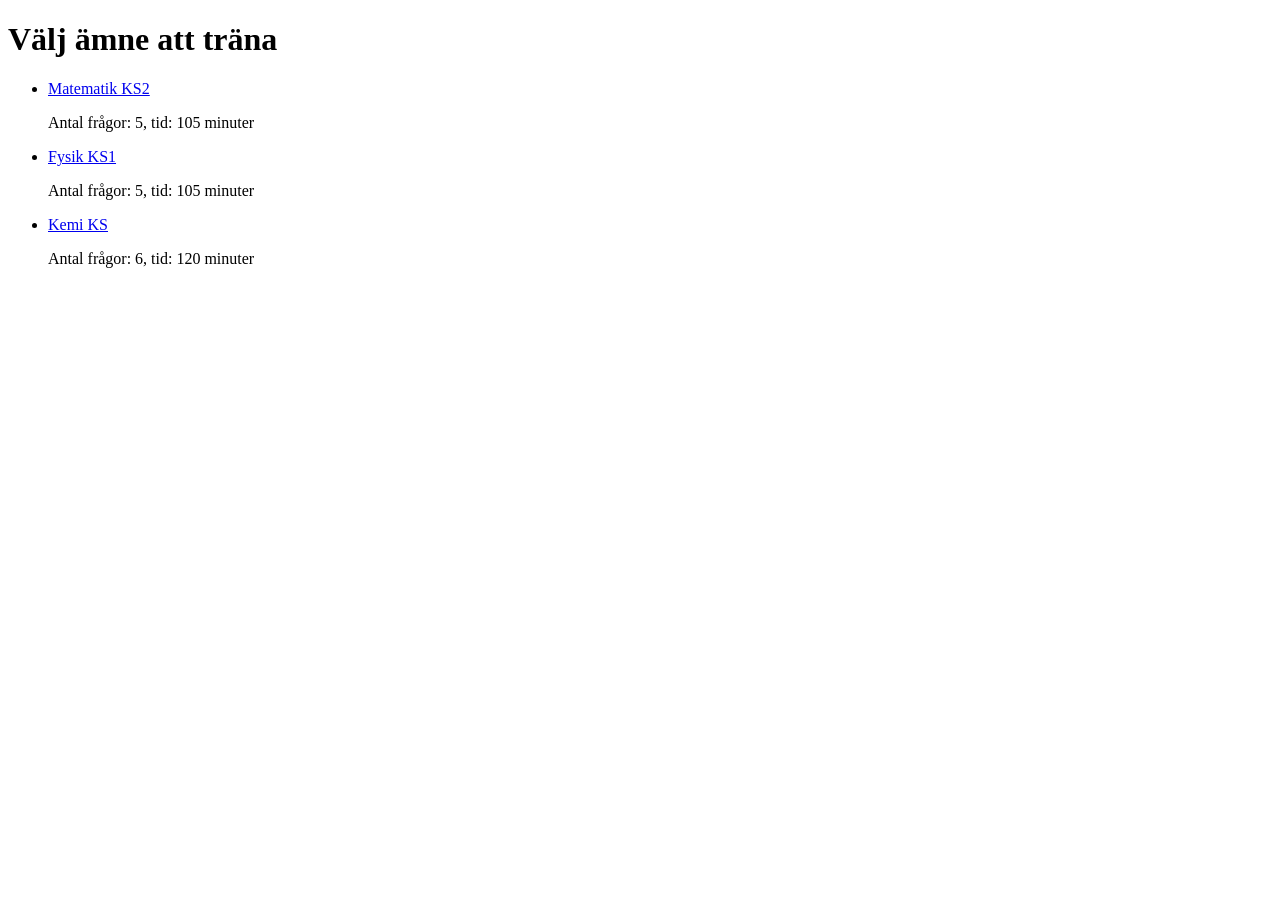
==== KS Förberedelse/index.html @ 9520d7ae "feat: add KS subject configuration and hub" ====
<!DOCTYPE html>
<html lang="sv">
  <head>
    <meta charset="UTF-8">
    <meta name="viewport" content="width=device-width, initial-scale=1.0">
    <title>KS-ämnen</title>
    <meta name="description" content="Välj ämne för KS-förberedelse.">
  </head>
  <body>
    <main>
      <h1>Välj ämne att träna</h1>
      <section aria-label="Ämnesval">
        <ul>
          <li>
            <a href="Matematik KS2/index.html">Matematik KS2</a>
            <p>Antal frågor: 5, tid: 105 minuter</p>
          </li>
          <li>
            <a href="Fysik KS1/index.html">Fysik KS1</a>
            <p>Antal frågor: 5, tid: 105 minuter</p>
          </li>
          <li>
            <a href="Kemi KS/index.html">Kemi KS</a>
            <p>Antal frågor: 6, tid: 120 minuter</p>
          </li>
        </ul>
      </section>
    </main>
  </body>
</html>
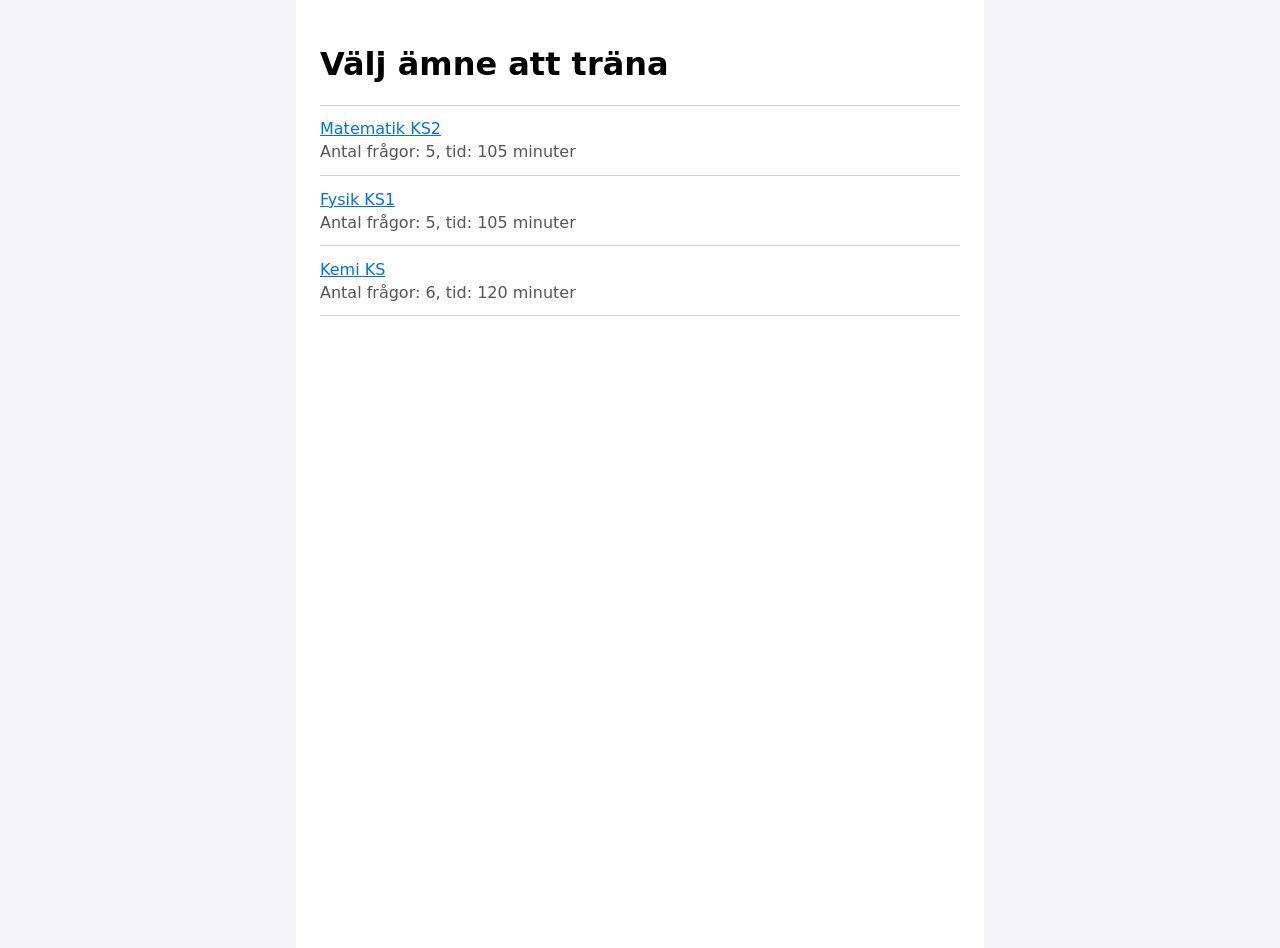
==== commit cd5c855f: "fix: add minimal styling tokens to KS hub" ====
--- a/KS Förberedelse/index.html
+++ b/KS Förberedelse/index.html
@@ -5,6 +5,54 @@
     <meta name="viewport" content="width=device-width, initial-scale=1.0">
     <title>KS-ämnen</title>
     <meta name="description" content="Välj ämne för KS-förberedelse.">
+    <style>
+      :root {
+        font-family: system-ui, -apple-system, Segoe UI, Roboto, sans-serif;
+        color: #000;
+      }
+
+      body {
+        margin: 0;
+        background: #f5f5f7;
+        color: #000;
+      }
+
+      main {
+        max-width: 40rem;
+        margin: 0 auto;
+        padding: 1.5rem;
+        background: #ffffff;
+        min-height: 100vh;
+      }
+
+      section {
+        border-top: 1px solid #d2d2d7;
+      }
+
+      ul {
+        list-style: none;
+        margin: 0;
+        padding: 0;
+      }
+
+      li {
+        padding: 0.85rem 0;
+        border-bottom: 1px solid #d2d2d7;
+      }
+
+      a {
+        color: #0071e3;
+      }
+
+      a:hover {
+        text-decoration: underline;
+      }
+
+      p {
+        margin: 0.25rem 0 0;
+        color: #555;
+      }
+    </style>
   </head>
   <body>
     <main>
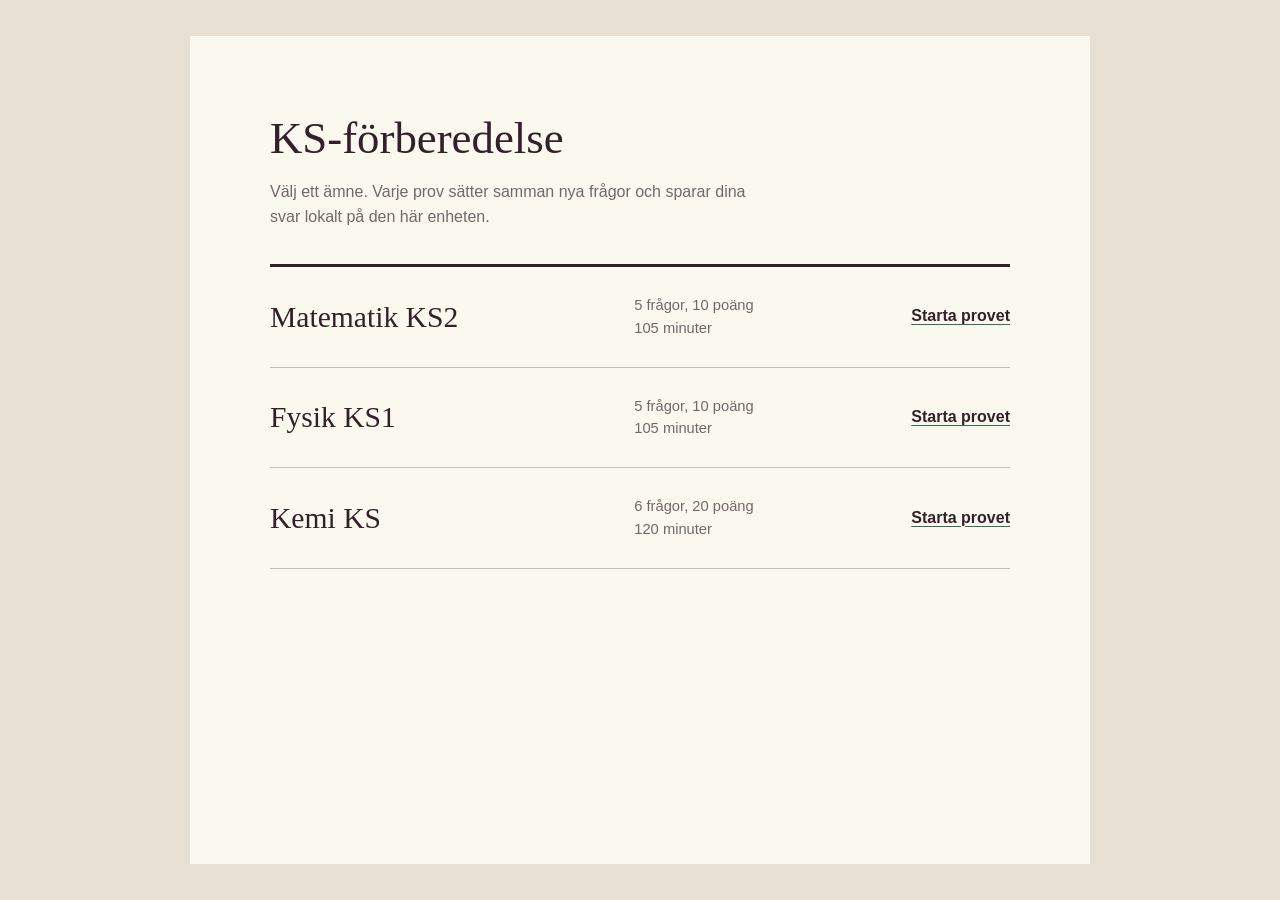
==== commit 96e9f0d6: "style: apply academic journal interface" ====
--- a/KS Förberedelse/index.html
+++ b/KS Förberedelse/index.html
@@ -3,76 +3,35 @@
   <head>
     <meta charset="UTF-8">
     <meta name="viewport" content="width=device-width, initial-scale=1.0">
-    <title>KS-ämnen</title>
-    <meta name="description" content="Välj ämne för KS-förberedelse.">
-    <style>
-      :root {
-        font-family: system-ui, -apple-system, Segoe UI, Roboto, sans-serif;
-        color: #000;
-      }
-
-      body {
-        margin: 0;
-        background: #f5f5f7;
-        color: #000;
-      }
-
-      main {
-        max-width: 40rem;
-        margin: 0 auto;
-        padding: 1.5rem;
-        background: #ffffff;
-        min-height: 100vh;
-      }
-
-      section {
-        border-top: 1px solid #d2d2d7;
-      }
-
-      ul {
-        list-style: none;
-        margin: 0;
-        padding: 0;
-      }
-
-      li {
-        padding: 0.85rem 0;
-        border-bottom: 1px solid #d2d2d7;
-      }
-
-      a {
-        color: #0071e3;
-      }
-
-      a:hover {
-        text-decoration: underline;
-      }
-
-      p {
-        margin: 0.25rem 0 0;
-        color: #555;
-      }
-    </style>
+    <title>KS-förberedelse</title>
+    <meta name="description" content="Träna inför kontrollskrivningar i matematik, fysik och kemi.">
+    <link rel="stylesheet" href="assets/app.css">
   </head>
-  <body>
-    <main>
-      <h1>Välj ämne att träna</h1>
-      <section aria-label="Ämnesval">
-        <ul>
-          <li>
-            <a href="Matematik KS2/index.html">Matematik KS2</a>
-            <p>Antal frågor: 5, tid: 105 minuter</p>
+  <body class="hub-page">
+    <main class="hub-shell">
+      <header class="hub-masthead">
+        <h1>KS-förberedelse</h1>
+        <p>Välj ett ämne. Varje prov sätter samman nya frågor och sparar dina svar lokalt på den här enheten.</p>
+      </header>
+      <nav aria-label="Välj ämne">
+        <ul class="subject-list">
+          <li class="subject-row">
+            <h2>Matematik KS2</h2>
+            <p class="subject-structure"><span>5 frågor, 10 poäng</span><span>105 minuter</span></p>
+            <a class="subject-start" href="Matematik KS2/index.html">Starta provet</a>
           </li>
-          <li>
-            <a href="Fysik KS1/index.html">Fysik KS1</a>
-            <p>Antal frågor: 5, tid: 105 minuter</p>
+          <li class="subject-row">
+            <h2>Fysik KS1</h2>
+            <p class="subject-structure"><span>5 frågor, 10 poäng</span><span>105 minuter</span></p>
+            <a class="subject-start" href="Fysik KS1/index.html">Starta provet</a>
           </li>
-          <li>
-            <a href="Kemi KS/index.html">Kemi KS</a>
-            <p>Antal frågor: 6, tid: 120 minuter</p>
+          <li class="subject-row">
+            <h2>Kemi KS</h2>
+            <p class="subject-structure"><span>6 frågor, 20 poäng</span><span>120 minuter</span></p>
+            <a class="subject-start" href="Kemi KS/index.html">Starta provet</a>
           </li>
         </ul>
-      </section>
+      </nav>
     </main>
   </body>
 </html>
--- a/KS Förberedelse/assets/app.css
+++ b/KS Förberedelse/assets/app.css
@@ -0,0 +1,1125 @@
+:root {
+  --paper: #FBF8EF;
+  --ground: #E8E1D3;
+  --ink: #34202A;
+  --muted: #74676C;
+  --rule: #C9BEB8;
+  --work: #356B59;
+  --attention: #A94F3B;
+  font-family: "Helvetica Neue", Arial, sans-serif;
+  color: var(--ink);
+  background: var(--ground);
+  color-scheme: light;
+}
+
+* {
+  box-sizing: border-box;
+}
+
+html {
+  background: var(--ground);
+}
+
+body {
+  min-width: 320px;
+  min-height: 100vh;
+  margin: 0;
+  overflow-wrap: break-word;
+  background: var(--ground);
+  color: var(--ink);
+  font-size: 16px;
+  line-height: 1.55;
+}
+
+img,
+svg {
+  max-width: 100%;
+  height: auto;
+}
+
+h1,
+h2,
+h3 {
+  font-family: Georgia, "Times New Roman", serif;
+  font-weight: 400;
+}
+
+button,
+input,
+summary {
+  font-family: "Helvetica Neue", Arial, sans-serif;
+  font-size: inherit;
+}
+
+button,
+a,
+summary {
+  -webkit-tap-highlight-color: transparent;
+}
+
+button {
+  min-height: 44px;
+}
+
+a {
+  color: var(--ink);
+  text-decoration-color: var(--work);
+  text-decoration-thickness: 1px;
+  text-underline-offset: 0.2em;
+}
+
+a:hover {
+  text-decoration-thickness: 2px;
+}
+
+button:focus-visible,
+a:focus-visible,
+input:focus-visible,
+summary:focus-visible,
+.formula-dialog-content:focus-visible,
+#exam-app:focus-visible {
+  outline: 3px solid var(--work);
+  outline-offset: 3px;
+}
+
+.visually-hidden {
+  position: absolute;
+  width: 1px;
+  height: 1px;
+  padding: 0;
+  margin: -1px;
+  overflow: hidden;
+  clip: rect(0, 0, 0, 0);
+  white-space: nowrap;
+  border: 0;
+}
+
+.app-header {
+  background: var(--paper);
+  border-bottom: 1px solid var(--rule);
+}
+
+.header-inner {
+  display: flex;
+  align-items: center;
+  gap: 18px;
+  width: min(calc(100% - 40px), 1120px);
+  min-height: 72px;
+  margin: 0 auto;
+}
+
+.back-link,
+.text-button {
+  color: var(--ink);
+  background: transparent;
+  border: 0;
+  border-radius: 4px;
+  padding: 9px 3px;
+  cursor: pointer;
+  text-decoration: underline;
+  text-decoration-color: var(--rule);
+  text-underline-offset: 0.2em;
+}
+
+.back-link {
+  display: inline-flex;
+  align-items: center;
+  flex: 0 0 auto;
+  min-height: 44px;
+  text-decoration-color: var(--work);
+}
+
+.back-link:hover,
+.text-button:hover {
+  text-decoration-color: currentColor;
+}
+
+.subject-heading {
+  min-width: 9rem;
+  margin-right: auto;
+}
+
+.subject-heading strong,
+.subject-heading span {
+  display: block;
+}
+
+.subject-heading strong {
+  font-family: Georgia, "Times New Roman", serif;
+  font-size: 1.08rem;
+  font-weight: 400;
+  line-height: 1.25;
+}
+
+.subject-heading span {
+  margin-top: 2px;
+  color: var(--muted);
+  font-size: 0.82rem;
+}
+
+.timer,
+.header-actions {
+  display: flex;
+  align-items: center;
+  gap: 7px;
+}
+
+.timer output {
+  min-width: 5.5rem;
+  color: var(--ink);
+  font-variant-numeric: tabular-nums;
+  text-align: center;
+}
+
+.timer button,
+.neutral-button {
+  color: var(--ink);
+  background: transparent;
+  border: 1px solid var(--rule);
+  border-radius: 4px;
+  padding: 8px 12px;
+  cursor: pointer;
+}
+
+.timer button:hover,
+.neutral-button:hover {
+  background: rgb(52 32 42 / 5%);
+  border-color: var(--muted);
+}
+
+.timer button[disabled],
+.neutral-button[disabled],
+.primary-button[disabled] {
+  color: var(--muted);
+  cursor: default;
+  opacity: 0.5;
+}
+
+.exam-layout {
+  display: grid;
+  grid-template-columns: 104px minmax(0, 72ch);
+  gap: 48px;
+  justify-content: center;
+  width: min(calc(100% - 40px), 1120px);
+  min-height: calc(100vh - 112px);
+  margin: 0 auto 40px;
+  padding: 52px clamp(32px, 6vw, 76px) 84px;
+  background: var(--paper);
+  box-shadow: 0 18px 54px rgb(52 32 42 / 10%);
+}
+
+.question-nav {
+  position: sticky;
+  top: 24px;
+  align-self: start;
+  padding-left: 12px;
+  border-left: 3px solid var(--ink);
+}
+
+.question-nav ol {
+  display: flex;
+  flex-direction: column;
+  gap: 5px;
+  margin: 0;
+  padding: 0;
+  list-style: none;
+}
+
+.question-nav button {
+  display: grid;
+  grid-template-columns: 24px 1fr;
+  align-items: center;
+  width: 100%;
+  min-height: 44px;
+  padding: 5px 7px;
+  color: var(--muted);
+  background: transparent;
+  border: 1px solid transparent;
+  border-radius: 4px;
+  cursor: pointer;
+  text-align: left;
+}
+
+.question-nav button:hover {
+  color: var(--ink);
+  border-color: var(--rule);
+}
+
+.question-nav button[aria-current="step"] {
+  background: var(--ink);
+  color: var(--paper);
+  border-color: var(--ink);
+}
+
+.question-marker {
+  font-size: 0.72rem;
+  line-height: 1;
+  text-align: center;
+}
+
+.question-nav button[data-state="answered"]:not([aria-current="step"]) .question-marker,
+.question-nav button[data-state="started"]:not([aria-current="step"]) .question-marker {
+  color: var(--work);
+}
+
+.question-nav button[data-flagged="true"] {
+  border-color: var(--attention);
+}
+
+.question-nav button[data-flagged="true"] .question-marker::after {
+  content: " ⚑ ";
+  color: var(--attention);
+}
+
+#exam-app {
+  width: 100%;
+  max-width: 72ch;
+  min-width: 0;
+  outline: none;
+}
+
+.empty-state {
+  padding: 34px 0;
+  border-top: 1px solid var(--rule);
+}
+
+.empty-state h1,
+.question-heading h1 {
+  margin: 0;
+  font-size: clamp(1.75rem, 4vw, 2.35rem);
+  line-height: 1.12;
+}
+
+.empty-state p {
+  max-width: 38rem;
+  margin: 10px 0 0;
+  color: var(--muted);
+}
+
+.question-header {
+  display: flex;
+  align-items: flex-start;
+  gap: 20px;
+  padding-bottom: 20px;
+  border-bottom: 1px solid var(--rule);
+}
+
+.question-heading {
+  margin-right: auto;
+}
+
+.question-heading p {
+  margin: 0 0 7px;
+  color: var(--muted);
+  font-size: 0.9rem;
+}
+
+.flag-button[aria-pressed="true"] {
+  color: var(--attention);
+  border-color: var(--attention);
+}
+
+.prompt,
+.solution {
+  font-family: Georgia, "Times New Roman", serif;
+  font-size: 1.07rem;
+  line-height: 1.7;
+}
+
+.prompt {
+  margin: 30px 0;
+}
+
+.prompt > :first-child,
+.solution > :first-child {
+  margin-top: 0;
+}
+
+.prompt > :last-child,
+.solution > :last-child {
+  margin-bottom: 0;
+}
+
+.answer-area {
+  margin: 30px 0;
+  padding-top: 24px;
+  border-top: 1px solid var(--rule);
+}
+
+.answer-field + .answer-field {
+  margin-top: 20px;
+}
+
+.answer-field label,
+.choice-fieldset legend {
+  display: block;
+  margin-bottom: 7px;
+  font-weight: 600;
+}
+
+.answer-field input {
+  display: block;
+  width: 100%;
+  min-height: 46px;
+  color: var(--ink);
+  background: var(--paper);
+  border: 1px solid var(--rule);
+  border-radius: 4px;
+  padding: 11px 13px;
+}
+
+.answer-field input:hover,
+.answer-field input:focus {
+  border-color: var(--work);
+}
+
+.answer-input {
+  display: flex;
+  align-items: stretch;
+}
+
+.answer-input input {
+  flex: 1 1 auto;
+  width: auto;
+  min-width: 0;
+  border-radius: 4px 0 0 4px;
+}
+
+.answer-unit {
+  display: flex;
+  align-items: center;
+  justify-content: center;
+  flex: 0 0 auto;
+  min-width: 3.25rem;
+  padding: 11px 13px;
+  color: var(--muted);
+  background: var(--ground);
+  border: 1px solid var(--rule);
+  border-left: 0;
+  border-radius: 0 4px 4px 0;
+  font-weight: 600;
+  white-space: nowrap;
+}
+
+.choice-fieldset {
+  min-width: 0;
+  margin: 0;
+  padding: 0;
+  border: 0;
+}
+
+.choice-option {
+  display: flex;
+  align-items: center;
+  gap: 10px;
+  min-height: 44px;
+  padding: 7px 9px;
+  border: 1px solid transparent;
+  border-radius: 4px;
+  cursor: pointer;
+}
+
+.choice-option:hover {
+  background: rgb(53 107 89 / 6%);
+  border-color: var(--rule);
+}
+
+.choice-option input {
+  flex: 0 0 auto;
+  width: 1.15rem;
+  height: 1.15rem;
+  margin: 0;
+  accent-color: var(--work);
+}
+
+.work-on-paper {
+  margin: 26px 0;
+  padding: 14px 0 14px 18px;
+  background: rgb(53 107 89 / 5%);
+  border-left: 3px solid var(--work);
+}
+
+.comparison {
+  margin: 26px 0;
+  padding: 17px 0 0;
+  background: transparent;
+  border-top: 3px solid var(--work);
+}
+
+.work-on-paper h2,
+.comparison h2 {
+  margin: 0 0 6px;
+  color: var(--work);
+  font-size: 1.06rem;
+  line-height: 1.3;
+}
+
+.work-on-paper h2::before {
+  content: "✎";
+  display: inline-block;
+  margin-right: 0.55rem;
+  font-family: Georgia, "Times New Roman", serif;
+}
+
+.work-on-paper p,
+.comparison p {
+  margin: 0;
+}
+
+.rubric-checklist {
+  margin: 14px 0 0;
+  padding-left: 1.25rem;
+}
+
+.rubric-checklist li + li {
+  margin-top: 5px;
+}
+
+.field-help {
+  margin: 6px 0 0;
+  color: var(--muted);
+  font-size: 0.9rem;
+}
+
+.saved-answer {
+  min-height: 3rem;
+  margin: 0;
+  padding: 11px 13px;
+  background: transparent;
+  border: 1px solid var(--rule);
+  border-radius: 4px;
+  white-space: pre-wrap;
+}
+
+.grade {
+  margin: 30px 0;
+  padding: 22px 0;
+  border-top: 1px solid var(--rule);
+  border-bottom: 1px solid var(--rule);
+}
+
+.grade h2,
+.solution h2 {
+  margin: 0 0 10px;
+  line-height: 1.25;
+}
+
+.grade-summary {
+  display: flex;
+  align-items: baseline;
+  flex-wrap: wrap;
+  gap: 7px 12px;
+}
+
+.grade-summary strong {
+  color: var(--ink);
+  font-family: Georgia, "Times New Roman", serif;
+  font-size: 1.25rem;
+  font-weight: 400;
+}
+
+.grade-summary span,
+.grade-message,
+.interpreted-answer {
+  color: var(--muted);
+}
+
+.grade-message {
+  margin: 7px 0 0;
+}
+
+.field-results {
+  margin: 18px 0 0;
+  padding: 0;
+  list-style: none;
+}
+
+.field-results li {
+  padding: 11px 0;
+  border-top: 1px solid var(--rule);
+}
+
+.field-results p {
+  margin: 2px 0 0;
+}
+
+.point-choices {
+  display: flex;
+  flex-wrap: wrap;
+  gap: 8px;
+  margin-top: 10px;
+}
+
+.point-choices button[aria-pressed="true"] {
+  color: var(--paper);
+  background: var(--ink);
+  border-color: var(--ink);
+}
+
+.override-grade {
+  margin-top: 14px;
+  border-top: 1px solid var(--rule);
+}
+
+.override-grade summary {
+  min-height: 44px;
+  padding: 11px 0;
+  color: var(--muted);
+  cursor: pointer;
+  font-size: 0.9rem;
+}
+
+.solution-controls {
+  margin: 24px 0;
+}
+
+.solution {
+  margin: 20px 0 28px;
+  padding: 20px 0 0;
+  background: transparent;
+  border-top: 3px solid var(--work);
+}
+
+.exam-total {
+  margin: 28px 0;
+  padding: 18px;
+  background: rgb(255 255 255 / 38%);
+  border: 1px solid var(--rule);
+  border-radius: 6px;
+}
+
+.exam-total strong,
+.exam-total span {
+  display: block;
+}
+
+.exam-total strong {
+  font-family: Georgia, "Times New Roman", serif;
+  font-size: 1.2rem;
+  font-weight: 400;
+}
+
+.exam-total span {
+  margin-top: 4px;
+  color: var(--muted);
+}
+
+.screen-controls {
+  display: flex;
+  align-items: center;
+  gap: 10px;
+  margin-top: 36px;
+  padding-top: 18px;
+  border-top: 1px solid var(--rule);
+}
+
+.screen-controls .next-button {
+  margin-left: auto;
+}
+
+.primary-button {
+  color: var(--paper);
+  background: var(--ink);
+  border: 1px solid var(--ink);
+  border-radius: 4px;
+  padding: 9px 16px;
+  font-weight: 600;
+  cursor: pointer;
+}
+
+.primary-button:hover {
+  background: var(--work);
+  border-color: var(--work);
+}
+
+.status-region {
+  position: fixed;
+  right: 20px;
+  bottom: 20px;
+  max-width: min(24rem, calc(100% - 40px));
+  margin: 0;
+  padding: 11px 14px;
+  color: var(--ink);
+  background: var(--paper);
+  border: 1px solid var(--attention);
+  border-left-width: 4px;
+  border-radius: 4px;
+}
+
+.status-region:empty {
+  display: none;
+}
+
+dialog {
+  width: min(32rem, calc(100% - 32px));
+  color: var(--ink);
+  background: var(--paper);
+  border: 1px solid var(--rule);
+  border-top: 3px solid var(--ink);
+  border-radius: 6px;
+  padding: 24px;
+}
+
+dialog:not([open]) {
+  display: none;
+}
+
+dialog::backdrop {
+  background: rgb(52 32 42 / 38%);
+}
+
+dialog h2 {
+  margin: 0 0 8px;
+  font-size: 1.45rem;
+  line-height: 1.22;
+}
+
+dialog p {
+  margin: 0 0 20px;
+  color: var(--muted);
+}
+
+.dialog-actions {
+  display: flex;
+  justify-content: flex-end;
+  flex-wrap: wrap;
+  gap: 10px;
+  margin-top: 22px;
+}
+
+.formula-dialog {
+  width: min(74rem, calc(100% - 24px));
+  max-width: none;
+  padding: 16px;
+}
+
+.formula-toolbar {
+  display: flex;
+  align-items: center;
+  flex-wrap: wrap;
+  gap: 12px 24px;
+  margin-bottom: 12px;
+  padding-bottom: 12px;
+  border-bottom: 1px solid var(--rule);
+}
+
+.formula-toolbar h2 {
+  margin: 0 auto 0 0;
+}
+
+.formula-controls {
+  display: flex;
+  align-items: center;
+  flex-wrap: wrap;
+  gap: 8px;
+}
+
+.formula-controls output {
+  min-width: 4rem;
+  color: var(--muted);
+  font-variant-numeric: tabular-nums;
+  text-align: center;
+}
+
+.formula-dialog-content {
+  height: min(76vh, calc(100vh - 10rem));
+  min-height: 18rem;
+  overflow: auto;
+  overscroll-behavior: contain;
+  outline: none;
+}
+
+.formula-sheet-image {
+  display: block;
+  max-width: none;
+  margin: 0 auto;
+}
+
+.print-exam {
+  display: none;
+}
+
+.hub-page {
+  padding: 36px 20px;
+}
+
+.hub-shell {
+  width: min(100%, 900px);
+  min-height: calc(100vh - 72px);
+  margin: 0 auto;
+  padding: clamp(38px, 8vw, 78px) clamp(24px, 8vw, 80px);
+  background: var(--paper);
+}
+
+.hub-masthead {
+  padding-bottom: 34px;
+  border-bottom: 3px solid var(--ink);
+}
+
+.hub-masthead h1 {
+  margin: 0;
+  font-size: clamp(2rem, 6vw, 2.8rem);
+  line-height: 1.08;
+}
+
+.hub-masthead p {
+  max-width: 54ch;
+  margin: 18px 0 0;
+  color: var(--muted);
+}
+
+.subject-list {
+  margin: 0;
+  padding: 0;
+  list-style: none;
+}
+
+.subject-row {
+  display: grid;
+  grid-template-columns: minmax(0, 1.35fr) minmax(13rem, 1fr) auto;
+  align-items: center;
+  gap: 18px 28px;
+  padding: 27px 0;
+  border-bottom: 1px solid var(--rule);
+}
+
+.subject-row h2 {
+  margin: 0;
+  font-size: clamp(1.4rem, 3vw, 1.85rem);
+  line-height: 1.15;
+}
+
+.subject-structure {
+  margin: 0;
+  color: var(--muted);
+  font-size: 0.92rem;
+}
+
+.subject-structure span {
+  display: block;
+}
+
+.subject-start {
+  display: inline-flex;
+  align-items: center;
+  min-height: 44px;
+  padding: 7px 0;
+  font-weight: 600;
+  white-space: nowrap;
+}
+
+@media (max-width: 860px) {
+  .header-inner {
+    align-items: flex-start;
+    flex-wrap: wrap;
+    padding: 12px 0;
+  }
+
+  .header-actions {
+    width: 100%;
+  }
+
+  .exam-layout {
+    gap: 30px;
+    padding-inline: 32px;
+  }
+
+  .subject-row {
+    grid-template-columns: minmax(0, 1fr) auto;
+  }
+
+  .subject-structure {
+    grid-column: 1;
+    grid-row: 2;
+  }
+
+  .subject-start {
+    grid-column: 2;
+    grid-row: 1 / span 2;
+  }
+}
+
+@media (max-width: 680px) {
+  body {
+    overflow-x: hidden;
+  }
+
+  .header-inner,
+  .exam-layout {
+    width: 100%;
+  }
+
+  .header-inner {
+    padding: 12px 16px;
+  }
+
+  .subject-heading {
+    order: -1;
+    width: calc(100% - 7rem);
+  }
+
+  .back-link {
+    order: -1;
+  }
+
+  .timer {
+    width: 100%;
+    overflow-x: auto;
+    padding-bottom: 2px;
+  }
+
+  .timer button {
+    min-width: 44px;
+    min-height: 44px;
+  }
+
+  .header-actions {
+    overflow-x: auto;
+  }
+
+  .header-actions > * {
+    flex: 0 0 auto;
+  }
+
+  .exam-layout {
+    display: flex;
+    flex-direction: column;
+    gap: 22px;
+    min-height: calc(100vh - 132px);
+    margin: 0;
+    padding: 26px 18px 58px;
+  }
+
+  .question-nav {
+    position: static;
+    width: auto;
+    max-width: calc(100vw - 1px);
+    margin: 0 -18px;
+    padding: 11px 18px 7px;
+    overflow-x: auto;
+    border-top: 3px solid var(--ink);
+    border-left: 0;
+    overscroll-behavior-x: contain;
+  }
+
+  .question-nav ol {
+    flex-direction: row;
+    width: max-content;
+  }
+
+  .question-nav li {
+    flex: 0 0 auto;
+  }
+
+  .question-nav button {
+    display: flex;
+    justify-content: center;
+    gap: 5px;
+    width: auto;
+    min-width: 44px;
+    min-height: 44px;
+  }
+
+  .question-header {
+    flex-direction: column;
+  }
+
+  .screen-controls {
+    flex-wrap: wrap;
+  }
+
+  .submit-button {
+    order: 3;
+    width: 100%;
+  }
+
+  .formula-dialog {
+    display: flex;
+    flex-direction: column;
+    width: calc(100% - 16px);
+    max-height: calc(100vh - 16px);
+    padding: 12px;
+  }
+
+  .formula-toolbar {
+    display: block;
+  }
+
+  .formula-controls {
+    margin-top: 10px;
+    overflow-x: visible;
+    flex-wrap: wrap;
+  }
+
+  .formula-controls > * {
+    flex: 0 0 auto;
+  }
+
+  .formula-dialog-content {
+    flex: 1 1 auto;
+    height: auto;
+    min-height: 12rem;
+  }
+
+  .hub-page {
+    padding: 0;
+  }
+
+  .hub-shell {
+    min-height: 100vh;
+    padding: 42px 20px 56px;
+  }
+
+  .hub-masthead {
+    padding-bottom: 26px;
+  }
+
+  .subject-row {
+    display: block;
+    padding: 24px 0;
+  }
+
+  .subject-structure {
+    margin-top: 9px;
+  }
+
+  .subject-start {
+    margin-top: 13px;
+  }
+}
+
+@media (prefers-reduced-motion: reduce) {
+  *,
+  *::before,
+  *::after {
+    scroll-behavior: auto !important;
+    transition-duration: 0.01ms !important;
+    animation-duration: 0.01ms !important;
+    animation-iteration-count: 1 !important;
+  }
+}
+
+@media print {
+  @page {
+    size: A4;
+    margin: 18mm;
+  }
+
+  @page formula-sheet {
+    size: A4;
+    margin: 0;
+  }
+
+  :root,
+  body {
+    background: #fff;
+    color: #000;
+  }
+
+  .formula-dialog::backdrop {
+    background: transparent;
+  }
+
+  .app-header, .question-nav, .status-region, .timer, .screen-controls, .answer-area, .grade, .solution-controls, .solution, dialog {
+    display: none !important;
+  }
+
+  .exam-layout {
+    display: block;
+    width: auto;
+    min-height: 0;
+    margin: 0;
+    padding: 0;
+    background: #fff;
+  }
+
+  #exam-app > .question-screen,
+  #exam-app > .empty-state {
+    display: none !important;
+  }
+
+  .print-exam {
+    display: block;
+    color: #000;
+  }
+
+  .print-question {
+    break-inside: avoid;
+    page-break-inside: avoid;
+    margin-bottom: 14mm;
+  }
+
+  .print-question + .print-question {
+    break-before: page;
+    page-break-before: always;
+  }
+
+  .print-work-on-paper {
+    display: block;
+    margin-top: 7mm;
+    padding-left: 4mm;
+    border-left: 3px solid #000;
+    color: #000;
+  }
+
+  .print-work-on-paper h3,
+  .print-work-on-paper p {
+    margin: 0;
+  }
+
+  .print-work-on-paper h3 {
+    font-size: 11pt;
+  }
+
+  .print-answer-space {
+    min-height: 55mm;
+    margin-top: 8mm;
+    border: 1px solid #000;
+  }
+
+  body[data-print-mode="formula"] > :not(#formula-dialog) {
+    display: none !important;
+  }
+
+  body[data-print-mode="formula"] {
+    page: formula-sheet;
+  }
+
+  body[data-print-mode="formula"] #formula-dialog {
+    position: static;
+    display: block !important;
+    width: 210mm;
+    height: 297mm;
+    max-width: none;
+    margin: 0;
+    padding: 0;
+    border: 0;
+    border-radius: 0;
+    overflow: hidden;
+  }
+
+  body[data-print-mode="formula"] #formula-dialog > :not(.formula-dialog-content) {
+    display: none !important;
+  }
+
+  body[data-print-mode="formula"] .formula-dialog-content {
+    display: block !important;
+    width: 210mm;
+    height: 297mm;
+    max-height: none;
+    min-height: 0;
+    overflow: hidden;
+  }
+
+  body[data-print-mode="formula"] .formula-dialog-content > :not(.formula-sheet-image) {
+    display: none !important;
+  }
+
+  body[data-print-mode="formula"] .formula-sheet-image {
+    display: block !important;
+    width: 210mm !important;
+    height: 297mm !important;
+    max-width: none !important;
+    margin: 0 !important;
+  }
+}
